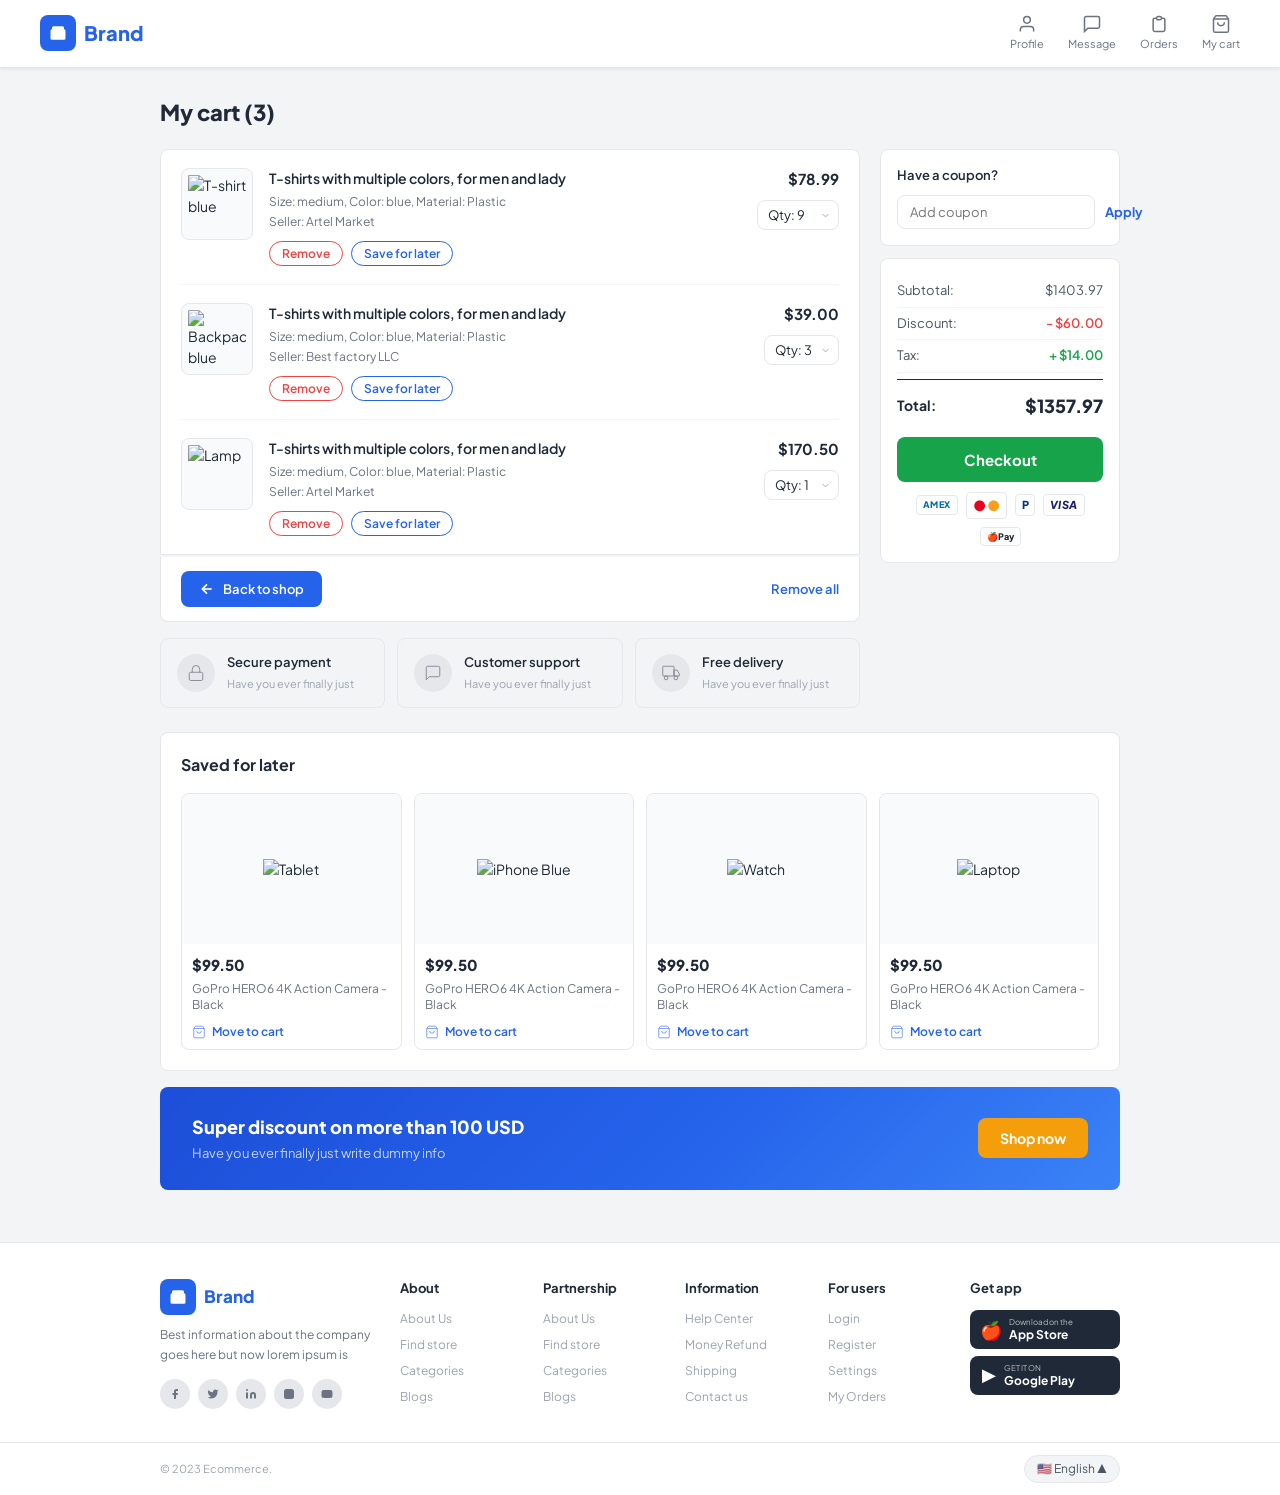
==== cart.html @ c73b56a8 "e-commerce website" ====
<!DOCTYPE html>
<html lang="en">
<head>
<meta charset="UTF-8">
<meta name="viewport" content="width=device-width, initial-scale=1.0">
<title>Brand - My Cart</title>
<link href="https://fonts.googleapis.com/css2?family=Plus+Jakarta+Sans:wght@300;400;500;600;700;800&display=swap" rel="stylesheet">
<style>
*,*::before,*::after{box-sizing:border-box;margin:0;padding:0}
:root{
  --blue:#2563EB;--blue-light:#EFF6FF;--gray-50:#F9FAFB;--gray-100:#F3F4F6;
  --gray-200:#E5E7EB;--gray-300:#D1D5DB;--gray-400:#9CA3AF;--gray-500:#6B7280;
  --gray-600:#4B5563;--gray-800:#1F2937;--green:#16A34A;--red:#EF4444;
  --orange:#F59E0B;--white:#fff;--radius:8px;
  --shadow:0 1px 4px rgba(0,0,0,.08);--shadow-md:0 4px 16px rgba(0,0,0,.10);
}
body{font-family:'Plus Jakarta Sans',sans-serif;color:var(--gray-800);background:var(--gray-100);font-size:14px;line-height:1.5}
a{text-decoration:none;color:inherit}
button{font-family:inherit;cursor:pointer}

/* ── DESKTOP HEADER ── */
.top-bar{background:var(--white);border-bottom:1px solid var(--gray-200);padding:14px 40px;display:flex;align-items:center;justify-content:space-between;box-shadow:var(--shadow)}
.logo{display:flex;align-items:center;gap:8px;font-size:20px;font-weight:800;color:var(--blue)}
.logo-icon{width:36px;height:36px;background:var(--blue);border-radius:8px;display:flex;align-items:center;justify-content:center}
.logo-icon svg{fill:white;width:18px;height:18px}
.top-actions{display:flex;gap:24px}
.top-action{display:flex;flex-direction:column;align-items:center;gap:2px;color:var(--gray-500);font-size:11px;cursor:pointer;transition:color .2s}
.top-action:hover{color:var(--blue)}
.top-action svg{width:20px;height:20px}

/* ── PAGE WRAP ── */
.page-wrap{max-width:1000px;margin:0 auto;padding:28px 20px}
.page-title{font-size:22px;font-weight:800;margin-bottom:20px}

.content-row{display:flex;gap:20px;align-items:flex-start}
.cart-col{flex:1;min-width:0;display:flex;flex-direction:column;gap:0}
.summary-col{width:240px;flex-shrink:0;display:flex;flex-direction:column;gap:12px}

/* ── CART CARD ── */
.cart-card{background:var(--white);border:1px solid var(--gray-200);border-radius:var(--radius);padding:0 20px;margin-bottom:2px}
.cart-card:first-child{border-radius:var(--radius) var(--radius) 0 0}
.cart-card:last-of-type{border-radius:0 0 var(--radius) var(--radius)}
.cart-item{display:flex;align-items:flex-start;gap:16px;padding:18px 0;border-bottom:1px solid var(--gray-100)}
.cart-item:last-of-type{border-bottom:none}
.cart-img{width:72px;height:72px;border-radius:var(--radius);border:1px solid var(--gray-200);object-fit:contain;background:var(--gray-50);padding:6px;flex-shrink:0}
.cart-info{flex:1;min-width:0}
.cart-name{font-size:14px;font-weight:600;color:var(--gray-800);margin-bottom:4px}
.cart-meta{font-size:12px;color:var(--gray-500);margin-bottom:2px}
.cart-seller{font-size:12px;color:var(--gray-500);margin-bottom:10px}
.cart-actions{display:flex;gap:8px}
.btn-remove{background:none;border:1.5px solid var(--red);color:var(--red);border-radius:20px;padding:4px 12px;font-size:12px;font-weight:600;cursor:pointer;transition:background .2s,color .2s}
.btn-remove:hover{background:var(--red);color:white}
.btn-save{background:none;border:1.5px solid var(--blue);color:var(--blue);border-radius:20px;padding:4px 12px;font-size:12px;font-weight:600;cursor:pointer;transition:background .2s,color .2s}
.btn-save:hover{background:var(--blue);color:white}
.cart-right{display:flex;flex-direction:column;align-items:flex-end;gap:10px;flex-shrink:0}
.cart-price{font-size:15px;font-weight:700;color:var(--gray-800)}
.qty-select{border:1px solid var(--gray-200);border-radius:var(--radius);padding:6px 26px 6px 10px;font-size:13px;font-family:inherit;outline:none;color:var(--gray-700);appearance:none;background:white url("data:image/svg+xml,%3Csvg xmlns='http://www.w3.org/2000/svg' width='11' height='11' viewBox='0 0 24 24' fill='none' stroke='%239CA3AF' stroke-width='2'%3E%3Cpolyline points='6 9 12 15 18 9'%3E%3C/polyline%3E%3C/svg%3E") no-repeat right 7px center;cursor:pointer}

/* Bottom row */
.cart-bottom-row{display:flex;align-items:center;justify-content:space-between;padding:14px 20px;background:var(--white);border:1px solid var(--gray-200);border-top:none;border-radius:0 0 var(--radius) var(--radius);margin-bottom:16px}
.btn-back-shop{display:flex;align-items:center;gap:8px;background:var(--blue);color:white;border:none;padding:10px 18px;border-radius:var(--radius);font-weight:600;font-size:13px;cursor:pointer;transition:background .2s}
.btn-back-shop:hover{background:#1D4ED8}
.btn-back-shop svg{width:16px;height:16px;stroke:white;fill:none;stroke-width:2.5}
.btn-remove-all{background:none;border:none;color:var(--blue);font-size:13px;font-weight:600;cursor:pointer;transition:opacity .2s}
.btn-remove-all:hover{opacity:.7}

/* Trust badges */
.trust-row{display:flex;gap:12px;flex-wrap:wrap}
.trust-item{flex:1;min-width:160px;background:var(--gray-100);border:1px solid var(--gray-200);border-radius:var(--radius);padding:14px 16px;display:flex;align-items:center;gap:12px}
.trust-icon{width:38px;height:38px;border-radius:50%;background:var(--gray-200);display:flex;align-items:center;justify-content:center;flex-shrink:0}
.trust-icon svg{width:18px;height:18px;stroke:var(--gray-500);fill:none}
.trust-item p{font-size:13px;font-weight:600;color:var(--gray-800)}
.trust-item span{font-size:11px;color:var(--gray-400)}

/* ── ORDER SUMMARY ── */
.coupon-card{background:var(--white);border:1px solid var(--gray-200);border-radius:var(--radius);padding:16px}
.coupon-card p{font-size:13px;font-weight:600;color:var(--gray-700);margin-bottom:10px}
.coupon-row{display:flex;gap:6px}
.coupon-input{flex:1;border:1px solid var(--gray-200);border-radius:var(--radius);padding:8px 12px;font-size:13px;font-family:inherit;outline:none;color:var(--gray-500)}
.coupon-input:focus{border-color:var(--blue)}
.btn-apply-coupon{background:none;border:none;color:var(--blue);font-size:13px;font-weight:700;cursor:pointer;white-space:nowrap;padding:0 4px;transition:opacity .2s}
.btn-apply-coupon:hover{opacity:.7}

.summary-card{background:var(--white);border:1px solid var(--gray-200);border-radius:var(--radius);padding:16px}
.summary-row{display:flex;justify-content:space-between;align-items:center;padding:6px 0;font-size:13px;color:var(--gray-600);border-bottom:1px solid var(--gray-100)}
.summary-row:last-of-type{border-bottom:none}
.summary-row.total{border-top:1.5px solid var(--gray-800);border-bottom:none;margin-top:6px;padding-top:12px}
.summary-row.total span:first-child{font-size:14px;font-weight:700;color:var(--gray-800)}
.summary-row.total span:last-child{font-size:18px;font-weight:800;color:var(--gray-800)}
.discount-val{color:var(--red);font-weight:600}
.tax-val{color:var(--green);font-weight:600}
.btn-checkout{display:block;width:100%;background:var(--green);color:white;border:none;padding:13px;border-radius:var(--radius);font-weight:700;font-size:15px;cursor:pointer;font-family:inherit;transition:background .2s;margin-top:12px;text-align:center}
.btn-checkout:hover{background:#15803D}
.payment-icons{display:flex;justify-content:center;align-items:center;gap:8px;margin-top:10px;flex-wrap:wrap}
.pay-icon{height:22px;object-fit:contain;opacity:.75}
.pay-badge{display:inline-flex;align-items:center;justify-content:center;border:1px solid var(--gray-200);border-radius:4px;padding:2px 6px;font-size:10px;font-weight:800;background:white}
.pay-amex{color:#006FAD}
.pay-mc{color:#EB001B}
.pay-pp{color:#003087}
.pay-visa{color:#1A1F71}
.pay-ap{color:var(--gray-800)}

/* ── SAVED FOR LATER ── */
.saved-section{background:var(--white);border:1px solid var(--gray-200);border-radius:var(--radius);padding:20px;margin-bottom:16px}
.saved-section h3{font-size:16px;font-weight:700;margin-bottom:16px}
.saved-grid{display:grid;grid-template-columns:repeat(4,1fr);gap:12px}
.saved-card{border:1px solid var(--gray-200);border-radius:var(--radius);overflow:hidden;cursor:pointer;transition:box-shadow .2s}
.saved-card:hover{box-shadow:var(--shadow-md)}
.saved-img-wrap{height:150px;background:var(--gray-50);display:flex;align-items:center;justify-content:center;padding:16px}
.saved-img-wrap img{max-width:100%;max-height:100%;object-fit:contain}
.saved-card-info{padding:10px}
.saved-card-info .sc-price{font-size:15px;font-weight:800;margin-bottom:4px}
.saved-card-info .sc-name{font-size:12px;color:var(--gray-500);margin-bottom:10px;line-height:1.4}
.btn-move-cart{display:flex;align-items:center;gap:6px;color:var(--blue);font-size:12px;font-weight:600;background:none;border:none;cursor:pointer;padding:0;transition:opacity .2s}
.btn-move-cart:hover{opacity:.7}
.btn-move-cart svg{width:14px;height:14px;stroke:var(--blue);fill:none}

/* ── DISCOUNT BANNER ── */
.discount-banner{border-radius:var(--radius);overflow:hidden;background:linear-gradient(135deg,#1D4ED8 0%,#2563EB 55%,#3B82F6 100%);padding:26px 32px;display:flex;align-items:center;justify-content:space-between;margin-bottom:24px}
.discount-banner h3{font-size:18px;font-weight:800;color:white;margin-bottom:4px}
.discount-banner p{font-size:13px;color:rgba(255,255,255,.75)}
.btn-shop-now{background:var(--orange);color:white;border:none;padding:11px 22px;border-radius:var(--radius);font-weight:700;font-size:14px;cursor:pointer;font-family:inherit;white-space:nowrap;transition:background .2s}
.btn-shop-now:hover{background:#D97706}

/* ── FOOTER ── */
footer{background:white;border-top:1px solid var(--gray-200);padding-top:36px;margin-top:0}
.footer-inner{max-width:1000px;margin:0 auto;padding:0 20px;display:grid;grid-template-columns:220px repeat(4,1fr) 150px;gap:20px;padding-bottom:28px}
.footer-brand .logo{margin-bottom:10px;font-size:17px}
.footer-brand p{font-size:12px;color:var(--gray-500);line-height:1.7;margin-bottom:14px}
.social-links{display:flex;gap:8px}
.social-link{width:30px;height:30px;border-radius:50%;background:var(--gray-200);display:flex;align-items:center;justify-content:center;cursor:pointer;transition:background .2s}
.social-link:hover{background:var(--blue)}.social-link:hover svg{fill:white}
.social-link svg{width:12px;height:12px;fill:var(--gray-500)}
.footer-col h4{font-size:13px;font-weight:700;margin-bottom:12px}
.footer-col a{display:block;font-size:12px;color:var(--gray-400);margin-bottom:8px;transition:color .2s}
.footer-col a:hover{color:var(--blue)}
.app-btn{display:flex;align-items:center;gap:7px;background:var(--gray-800);color:white;border-radius:8px;padding:7px 10px;margin-bottom:7px;cursor:pointer;border:none;font-family:inherit;width:100%;transition:background .2s}
.app-btn:hover{background:#374151}
.app-btn-icon{font-size:18px;line-height:1}
.app-btn-text{text-align:left}
.app-btn-text small{display:block;font-size:8px;opacity:.7}
.app-btn-text span{display:block;font-size:12px;font-weight:700}
.footer-bottom{border-top:1px solid var(--gray-200)}
.footer-bottom-inner{max-width:1000px;margin:0 auto;padding:12px 20px;display:flex;justify-content:space-between;align-items:center}
.footer-bottom-inner p{font-size:11px;color:var(--gray-400)}
.lang-btn{display:flex;align-items:center;gap:5px;font-size:12px;color:var(--gray-600);background:var(--gray-100);border-radius:20px;padding:4px 12px;cursor:pointer;border:1px solid var(--gray-200)}

/* ══════════════════════════════
   MOBILE STYLES
══════════════════════════════ */
.mobile-view{display:none}

@media(max-width:768px){
  .top-bar,.page-wrap,footer{display:none}
  .mobile-view{display:block;background:var(--gray-100);min-height:100vh}

  /* Mobile header */
  .mob-header{background:var(--white);padding:14px 16px;display:flex;align-items:center;gap:10px;border-bottom:1px solid var(--gray-200);position:sticky;top:0;z-index:100}
  .mob-back{background:none;border:none;padding:2px;display:flex;align-items:center}
  .mob-back svg{width:20px;height:20px;stroke:var(--gray-700);fill:none;stroke-width:2}
  .mob-header-title{font-size:16px;font-weight:700}

  /* Cart items section */
  .mob-cart-section{background:var(--white);margin:0 0 8px}

  /* Cart item row */
  .mob-cart-item{padding:14px 16px;border-bottom:1px solid var(--gray-100);display:flex;gap:12px;align-items:flex-start;position:relative}
  .mob-cart-item:last-child{border-bottom:none}
  .mob-item-img{width:64px;height:64px;object-fit:contain;border-radius:var(--radius);border:1px solid var(--gray-200);background:var(--gray-50);padding:4px;flex-shrink:0}
  .mob-item-info{flex:1;min-width:0}
  .mob-item-name{font-size:13px;font-weight:600;margin-bottom:3px;line-height:1.3}
  .mob-item-meta{font-size:11px;color:var(--gray-500);margin-bottom:2px}
  .mob-item-seller{font-size:11px;color:var(--gray-500);margin-bottom:8px}
  .mob-dots{position:absolute;top:14px;right:16px;background:none;border:none;cursor:pointer;padding:2px;color:var(--gray-400)}
  .mob-dots svg{width:18px;height:18px;stroke:currentColor;fill:none;stroke-width:2}

  /* Qty +/- row */
  .mob-qty-price{display:flex;align-items:center;justify-content:space-between}
  .mob-qty-ctrl{display:flex;align-items:center;gap:0;border:1px solid var(--gray-200);border-radius:var(--radius);overflow:hidden}
  .mob-qty-btn{width:32px;height:32px;background:white;border:none;display:flex;align-items:center;justify-content:center;font-size:18px;color:var(--gray-600);cursor:pointer;transition:background .15s}
  .mob-qty-btn:hover{background:var(--gray-100)}
  .mob-qty-num{width:34px;text-align:center;font-size:14px;font-weight:600;border:none;border-left:1px solid var(--gray-200);border-right:1px solid var(--gray-200);padding:6px 0;outline:none}
  .mob-item-price{font-size:15px;font-weight:700;color:var(--gray-800)}

  /* Summary */
  .mob-summary-section{background:var(--white);padding:16px;margin-bottom:8px}
  .mob-summary-row{display:flex;justify-content:space-between;font-size:13px;padding:5px 0}
  .mob-summary-row.label{color:var(--gray-500)}
  .mob-summary-row.total-row{font-size:15px;font-weight:800;border-top:1.5px solid var(--gray-800);margin-top:6px;padding-top:10px}
  .mob-checkout-btn{display:block;width:100%;background:var(--green);color:white;border:none;padding:14px;border-radius:var(--radius);font-weight:700;font-size:15px;cursor:pointer;font-family:inherit;text-align:center;margin-top:12px}

  /* Saved for later (mobile) */
  .mob-saved-section{background:var(--white);padding:16px;margin-bottom:8px}
  .mob-saved-section h3{font-size:15px;font-weight:700;margin-bottom:12px}
  .mob-saved-item{display:flex;align-items:center;gap:12px;padding:10px 0;border-bottom:1px solid var(--gray-100)}
  .mob-saved-item:last-child{border-bottom:none;padding-bottom:0}
  .mob-saved-img{width:70px;height:70px;object-fit:contain;background:var(--gray-50);border:1px solid var(--gray-200);border-radius:var(--radius);padding:6px;flex-shrink:0}
  .mob-saved-info{flex:1}
  .mob-saved-name{font-size:13px;font-weight:600;margin-bottom:4px}
  .mob-saved-price{font-size:14px;font-weight:700;margin-bottom:8px}
  .mob-saved-btns{display:flex;gap:8px;flex-wrap:wrap}
  .mob-btn-move{border:1.5px solid var(--blue);color:var(--blue);background:white;border-radius:20px;padding:4px 12px;font-size:12px;font-weight:600;cursor:pointer;transition:background .2s}
  .mob-btn-move:hover{background:var(--blue);color:white}
  .mob-btn-rm{border:1.5px solid var(--red);color:var(--red);background:white;border-radius:20px;padding:4px 12px;font-size:12px;font-weight:600;cursor:pointer;transition:background .2s}
  .mob-btn-rm:hover{background:var(--red);color:white}
}

@media(min-width:769px) and (max-width:1024px){
  .page-wrap{padding:20px 16px}
  .summary-col{width:210px}
  .saved-grid{grid-template-columns:repeat(2,1fr)}
  .footer-inner{grid-template-columns:repeat(3,1fr)}
  .trust-row{flex-wrap:wrap}
}
</style>
</head>
<body>

<!-- ══ DESKTOP ══ -->
<header class="top-bar">
  <div class="logo" onclick="window.location.href='index.html'">
    <div class="logo-icon" ><svg viewBox="0 0 24 24"><path d="M20 7H4a2 2 0 00-2 2v10a2 2 0 002 2h16a2 2 0 002-2V9a2 2 0 00-2-2zm0 0V5a2 2 0 00-2-2H6a2 2 0 00-2 2v2"/></svg></div>
    Brand
  </div>
  <div class="top-actions">
    <a href="index.html" class="top-action"><svg viewBox="0 0 24 24" fill="none" stroke="currentColor" stroke-width="1.8"><path d="M20 21v-2a4 4 0 00-4-4H8a4 4 0 00-4 4v2"/><circle cx="12" cy="7" r="4"/></svg>Profile</a>
    <a href="index.html" class="top-action"><svg viewBox="0 0 24 24" fill="none" stroke="currentColor" stroke-width="1.8"><path d="M21 15a2 2 0 01-2 2H7l-4 4V5a2 2 0 012-2h14a2 2 0 012 2z"/></svg>Message</a>
    <a href="index.html" class="top-action"><svg viewBox="0 0 24 24" fill="none" stroke="currentColor" stroke-width="1.8"><path d="M9 5H7a2 2 0 00-2 2v12a2 2 0 002 2h10a2 2 0 002-2V7a2 2 0 00-2-2h-2M9 5a2 2 0 002 2h2a2 2 0 002-2M9 5a2 2 0 012-2h2a2 2 0 012 2"/></svg>Orders</a>
    <a href="#" class="top-action"><svg viewBox="0 0 24 24" fill="none" stroke="currentColor" stroke-width="1.8"><path d="M6 2L3 6v14a2 2 0 002 2h14a2 2 0 002-2V6l-3-4z"/><line x1="3" y1="6" x2="21" y2="6"/><path d="M16 10a4 4 0 01-8 0"/></svg>My cart</a>
  </div>
</header>

<div class="page-wrap">
  <h1 class="page-title">My cart (3)</h1>

  <div class="content-row">
    <!-- CART ITEMS -->
    <div class="cart-col">
      <div class="cart-card">
        <!-- Item 1 -->
        <div class="cart-item">
          <img class="cart-img" src="https://images.unsplash.com/photo-1596755094514-f87e34085b2c?w=200&q=80" alt="T-shirt blue">
          <div class="cart-info">
            <div class="cart-name">T-shirts with multiple colors, for men and lady</div>
            <div class="cart-meta">Size: medium, Color: blue,  Material: Plastic</div>
            <div class="cart-seller">Seller: Artel Market</div>
            <div class="cart-actions">
              <button class="btn-remove" onclick="removeItem(this)">Remove</button>
              <button class="btn-save">Save for later</button>
            </div>
          </div>
          <div class="cart-right">
            <span class="cart-price">$78.99</span>
            <select class="qty-select">
              <option>Qty: 1</option><option>Qty: 2</option><option>Qty: 3</option>
              <option selected>Qty: 9</option><option>Qty: 10</option>
            </select>
          </div>
        </div>
        <!-- Item 2 -->
        <div class="cart-item">
          <img class="cart-img" src="https://images.unsplash.com/photo-1553062407-98eeb64c6a62?w=200&q=80" alt="Backpack blue">
          <div class="cart-info">
            <div class="cart-name">T-shirts with multiple colors, for men and lady</div>
            <div class="cart-meta">Size: medium, Color: blue,  Material: Plastic</div>
            <div class="cart-seller">Seller: Best factory LLC</div>
            <div class="cart-actions">
              <button class="btn-remove" onclick="removeItem(this)">Remove</button>
              <button class="btn-save">Save for later</button>
            </div>
          </div>
          <div class="cart-right">
            <span class="cart-price">$39.00</span>
            <select class="qty-select">
              <option>Qty: 1</option><option>Qty: 2</option><option selected>Qty: 3</option>
              <option>Qty: 4</option><option>Qty: 5</option>
            </select>
          </div>
        </div>
        <!-- Item 3 -->
        <div class="cart-item">
          <img class="cart-img" src="https://images.unsplash.com/photo-1495474472287-4d71bcdd2085?w=200&q=80" alt="Lamp">
          <div class="cart-info">
            <div class="cart-name">T-shirts with multiple colors, for men and lady</div>
            <div class="cart-meta">Size: medium, Color: blue,  Material: Plastic</div>
            <div class="cart-seller">Seller: Artel Market</div>
            <div class="cart-actions">
              <button class="btn-remove" onclick="removeItem(this)">Remove</button>
              <button class="btn-save">Save for later</button>
            </div>
          </div>
          <div class="cart-right">
            <span class="cart-price">$170.50</span>
            <select class="qty-select">
              <option selected>Qty: 1</option><option>Qty: 2</option><option>Qty: 3</option>
            </select>
          </div>
        </div>
      </div>

      <!-- Back to shop / Remove all -->
      <div class="cart-bottom-row">
        <button class="btn-back-shop"><svg viewBox="0 0 24 24"><polyline points="19 12 5 12"/><polyline points="12 5 5 12 12 19"/></svg>Back to shop</button>
        <button class="btn-remove-all" onclick="if(confirm('Remove all items?')){document.querySelectorAll('.cart-item').forEach(i=>i.style.display='none')}">Remove all</button>
      </div>

      <!-- Trust badges -->
      <div class="trust-row">
        <div class="trust-item">
          <div class="trust-icon"><svg viewBox="0 0 24 24"><rect x="3" y="11" width="18" height="11" rx="2"/><path d="M7 11V7a5 5 0 0110 0v4"/></svg></div>
          <div><p>Secure payment</p><span>Have you ever finally just</span></div>
        </div>
        <div class="trust-item">
          <div class="trust-icon"><svg viewBox="0 0 24 24"><path d="M21 15a2 2 0 01-2 2H7l-4 4V5a2 2 0 012-2h14a2 2 0 012 2z"/></svg></div>
          <div><p>Customer support</p><span>Have you ever finally just</span></div>
        </div>
        <div class="trust-item">
          <div class="trust-icon"><svg viewBox="0 0 24 24"><rect x="1" y="3" width="15" height="13" rx="1"/><path d="M16 8h4l3 5v3h-7V8z"/><circle cx="5.5" cy="18.5" r="2.5"/><circle cx="18.5" cy="18.5" r="2.5"/></svg></div>
          <div><p>Free delivery</p><span>Have you ever finally just</span></div>
        </div>
      </div>
    </div>

    <!-- ORDER SUMMARY -->
    <div class="summary-col">
      <!-- Coupon -->
      <div class="coupon-card">
        <p>Have a coupon?</p>
        <div class="coupon-row">
          <input class="coupon-input" type="text" placeholder="Add coupon">
          <button class="btn-apply-coupon">Apply</button>
        </div>
      </div>

      <!-- Summary -->
      <div class="summary-card">
        <div class="summary-row"><span>Subtotal:</span><span>$1403.97</span></div>
        <div class="summary-row"><span>Discount:</span><span class="discount-val">- $60.00</span></div>
        <div class="summary-row"><span>Tax:</span><span class="tax-val">+ $14.00</span></div>
        <div class="summary-row total"><span>Total:</span><span>$1357.97</span></div>
        <button class="btn-checkout" onclick="proceedToCheckout()">Checkout</button>
        <div class="payment-icons">
          <div class="pay-badge pay-amex" style="font-size:9px;letter-spacing:.5px">AMEX</div>
          <div class="pay-badge" style="display:flex;gap:1px"><span style="color:#EB001B;font-weight:900;font-size:14px">●</span><span style="color:#F79E1B;font-weight:900;font-size:14px">●</span></div>
          <div class="pay-badge pay-pp" style="font-size:11px;font-weight:900;letter-spacing:-1px">P</div>
          <div class="pay-badge pay-visa" style="font-size:11px;font-weight:900;letter-spacing:.5px;font-style:italic">VISA</div>
          <div class="pay-badge pay-ap" style="font-size:9px;gap:2px">🍎Pay</div>
        </div>
      </div>
    </div>
  </div><!-- /content-row -->

  <!-- SAVED FOR LATER -->
  <div style="margin-top:24px">
    <div class="saved-section">
      <h3>Saved for later</h3>
      <div class="saved-grid">
        <div class="saved-card">
          <div class="saved-img-wrap"><img src="https://images.unsplash.com/photo-1544244015-0df4b3ffc6b0?w=300&q=80" alt="Tablet"></div>
          <div class="saved-card-info"><div class="sc-price">$99.50</div><div class="sc-name">GoPro HERO6 4K Action Camera - Black</div><button class="btn-move-cart"><svg viewBox="0 0 24 24"><path d="M6 2L3 6v14a2 2 0 002 2h14a2 2 0 002-2V6l-3-4z"/><line x1="3" y1="6" x2="21" y2="6"/><path d="M16 10a4 4 0 01-8 0"/></svg>Move to cart</button></div>
        </div>
        <div class="saved-card">
          <div class="saved-img-wrap"><img src="https://images.unsplash.com/photo-1546054454-aa26e2b734c7?w=300&q=80" alt="iPhone Blue"></div>
          <div class="saved-card-info"><div class="sc-price">$99.50</div><div class="sc-name">GoPro HERO6 4K Action Camera - Black</div><button class="btn-move-cart"><svg viewBox="0 0 24 24"><path d="M6 2L3 6v14a2 2 0 002 2h14a2 2 0 002-2V6l-3-4z"/><line x1="3" y1="6" x2="21" y2="6"/><path d="M16 10a4 4 0 01-8 0"/></svg>Move to cart</button></div>
        </div>
        <div class="saved-card">
          <div class="saved-img-wrap"><img src="https://images.unsplash.com/photo-1523275335684-37898b6baf30?w=300&q=80" alt="Watch"></div>
          <div class="saved-card-info"><div class="sc-price">$99.50</div><div class="sc-name">GoPro HERO6 4K Action Camera - Black</div><button class="btn-move-cart"><svg viewBox="0 0 24 24"><path d="M6 2L3 6v14a2 2 0 002 2h14a2 2 0 002-2V6l-3-4z"/><line x1="3" y1="6" x2="21" y2="6"/><path d="M16 10a4 4 0 01-8 0"/></svg>Move to cart</button></div>
        </div>
        <div class="saved-card">
          <div class="saved-img-wrap"><img src="https://images.unsplash.com/photo-1496181133206-80ce9b88a853?w=300&q=80" alt="Laptop"></div>
          <div class="saved-card-info"><div class="sc-price">$99.50</div><div class="sc-name">GoPro HERO6 4K Action Camera - Black</div><button class="btn-move-cart"><svg viewBox="0 0 24 24"><path d="M6 2L3 6v14a2 2 0 002 2h14a2 2 0 002-2V6l-3-4z"/><line x1="3" y1="6" x2="21" y2="6"/><path d="M16 10a4 4 0 01-8 0"/></svg>Move to cart</button></div>
        </div>
      </div>
    </div>

    <!-- Discount Banner -->
    <div class="discount-banner">
      <div><h3>Super discount on more than 100 USD</h3><p>Have you ever finally just write dummy info</p></div>
      <button class="btn-shop-now">Shop now</button>
    </div>
  </div>

</div><!-- /page-wrap -->

<!-- FOOTER (Desktop) -->
<footer>
  <div class="footer-inner">
    <div class="footer-brand">
      <div class="logo"><div class="logo-icon"><svg viewBox="0 0 24 24" fill="white" width="16" height="16"><path d="M20 7H4a2 2 0 00-2 2v10a2 2 0 002 2h16a2 2 0 002-2V9a2 2 0 00-2-2zm0 0V5a2 2 0 00-2-2H6a2 2 0 00-2 2v2"/></svg></div>Brand</div>
      <p>Best information about the company goes here but now lorem ipsum is</p>
      <div class="social-links">
        <div class="social-link"><svg viewBox="0 0 24 24"><path d="M18 2h-3a5 5 0 00-5 5v3H7v4h3v8h4v-8h3l1-4h-4V7a1 1 0 011-1h3z"/></svg></div>
        <div class="social-link"><svg viewBox="0 0 24 24"><path d="M23 3a10.9 10.9 0 01-3.14 1.53 4.48 4.48 0 00-7.86 3v1A10.66 10.66 0 013 4s-4 9 5 13a11.64 11.64 0 01-7 2c9 5 20 0 20-11.5a4.5 4.5 0 00-.08-.83A7.72 7.72 0 0023 3z"/></svg></div>
        <div class="social-link"><svg viewBox="0 0 24 24"><path d="M16 8a6 6 0 016 6v7h-4v-7a2 2 0 00-2-2 2 2 0 00-2 2v7h-4v-7a6 6 0 016-6zM2 9h4v12H2z"/><circle cx="4" cy="4" r="2"/></svg></div>
        <div class="social-link"><svg viewBox="0 0 24 24"><rect x="2" y="2" width="20" height="20" rx="5"/><path d="M16 11.37A4 4 0 1112.63 8 4 4 0 0116 11.37z"/><line x1="17.5" y1="6.5" x2="17.51" y2="6.5"/></svg></div>
        <div class="social-link"><svg viewBox="0 0 24 24"><path d="M22.54 6.42a2.78 2.78 0 00-1.95-1.96C18.88 4 12 4 12 4s-6.88 0-8.59.46a2.78 2.78 0 00-1.95 1.96A29 29 0 001 12a29 29 0 00.46 5.58A2.78 2.78 0 003.41 19.6C5.12 20 12 20 12 20s6.88 0 8.59-.4a2.78 2.78 0 001.95-1.95A29 29 0 0023 12a29 29 0 00-.46-5.58z"/><polygon points="9.75 15.02 15.5 12 9.75 8.98 9.75 15.02"/></svg></div>
      </div>
    </div>
    <div class="footer-col"><h4>About</h4><a href="#">About Us</a><a href="#">Find store</a><a href="#">Categories</a><a href="#">Blogs</a></div>
    <div class="footer-col"><h4>Partnership</h4><a href="#">About Us</a><a href="#">Find store</a><a href="#">Categories</a><a href="#">Blogs</a></div>
    <div class="footer-col"><h4>Information</h4><a href="#">Help Center</a><a href="#">Money Refund</a><a href="#">Shipping</a><a href="#">Contact us</a></div>
    <div class="footer-col"><h4>For users</h4><a href="#">Login</a><a href="#">Register</a><a href="#">Settings</a><a href="#">My Orders</a></div>
    <div class="footer-col">
      <h4>Get app</h4>
      <button class="app-btn"><span class="app-btn-icon">🍎</span><span class="app-btn-text"><small>Download on the</small><span>App Store</span></span></button>
      <button class="app-btn"><span class="app-btn-icon">▶</span><span class="app-btn-text"><small>GET IT ON</small><span>Google Play</span></span></button>
    </div>
  </div>
  <div class="footer-bottom">
    <div class="footer-bottom-inner">
      <p>© 2023 Ecommerce.</p>
      <div class="lang-btn">🇺🇸 English ▲</div>
    </div>
  </div>
</footer>

<!-- ══ MOBILE VIEW ══ -->
<div class="mobile-view">

  <!-- Header -->
  <div class="mob-header">
    <button class="mob-back"><svg viewBox="0 0 24 24"><polyline points="15 18 9 12 15 6"/></svg></button>
    <span class="mob-header-title">Shopping cart</span>
  </div>

  <!-- Cart Items -->
  <div class="mob-cart-section">
    <!-- Item 1 -->
    <div class="mob-cart-item">
      <img class="mob-item-img" src="https://images.unsplash.com/photo-1596755094514-f87e34085b2c?w=200&q=80" alt="">
      <div class="mob-item-info">
        <div class="mob-item-name">T-shirts with multiple colors for men</div>
        <div class="mob-item-meta">Size: medium, Color: blue</div>
        <div class="mob-item-seller">Seller: Artel Market</div>
        <div class="mob-qty-price">
          <div class="mob-qty-ctrl">
            <button class="mob-qty-btn" onclick="changeQty(this,-1)">−</button>
            <input class="mob-qty-num" type="number" value="2" min="1" max="99">
            <button class="mob-qty-btn" onclick="changeQty(this,1)">+</button>
          </div>
          <span class="mob-item-price">$78.99</span>
        </div>
      </div>
      <button class="mob-dots"><svg viewBox="0 0 24 24"><circle cx="12" cy="5" r="1"/><circle cx="12" cy="12" r="1"/><circle cx="12" cy="19" r="1"/></svg></button>
    </div>
    <!-- Item 2 -->
    <div class="mob-cart-item">
      <img class="mob-item-img" src="https://images.unsplash.com/photo-1553062407-98eeb64c6a62?w=200&q=80" alt="">
      <div class="mob-item-info">
        <div class="mob-item-name">Solid Backpack blue jeans large size</div>
        <div class="mob-item-meta">Size: medium, Color: blue</div>
        <div class="mob-item-seller">Seller: Artel Market</div>
        <div class="mob-qty-price">
          <div class="mob-qty-ctrl">
            <button class="mob-qty-btn" onclick="changeQty(this,-1)">−</button>
            <input class="mob-qty-num" type="number" value="1" min="1" max="99">
            <button class="mob-qty-btn" onclick="changeQty(this,1)">+</button>
          </div>
          <span class="mob-item-price">$78.99</span>
        </div>
      </div>
      <button class="mob-dots"><svg viewBox="0 0 24 24"><circle cx="12" cy="5" r="1"/><circle cx="12" cy="12" r="1"/><circle cx="12" cy="19" r="1"/></svg></button>
    </div>
    <!-- Item 3 -->
    <div class="mob-cart-item">
      <img class="mob-item-img" src="https://images.unsplash.com/photo-1495474472287-4d71bcdd2085?w=200&q=80" alt="">
      <div class="mob-item-info">
        <div class="mob-item-name">Water boiler black for kitchen, 1200 Watt</div>
        <div class="mob-item-meta">Size: medium, Color: blue</div>
        <div class="mob-item-seller">Seller: Artel Market</div>
        <div class="mob-qty-price">
          <div class="mob-qty-ctrl">
            <button class="mob-qty-btn" onclick="changeQty(this,-1)">−</button>
            <input class="mob-qty-num" type="number" value="2" min="1" max="99">
            <button class="mob-qty-btn" onclick="changeQty(this,1)">+</button>
          </div>
          <span class="mob-item-price">$78.99</span>
        </div>
      </div>
      <button class="mob-dots"><svg viewBox="0 0 24 24"><circle cx="12" cy="5" r="1"/><circle cx="12" cy="12" r="1"/><circle cx="12" cy="19" r="1"/></svg></button>
    </div>
  </div>

  <!-- Summary -->
  <div class="mob-summary-section">
    <div class="mob-summary-row label"><span>Items (3):</span><span>$32.00</span></div>
    <div class="mob-summary-row label"><span>Shipping:</span><span>$10.00</span></div>
    <div class="mob-summary-row label"><span>Tax:</span><span>$7.00</span></div>
    <div class="mob-summary-row total-row"><span>Total:</span><span>$220.00</span></div>
    <button class="mob-checkout-btn">Checkout (3 items)</button>
  </div>

  <!-- Saved for later (mobile) -->
  <div class="mob-saved-section">
    <h3>Saved for later</h3>
    <div class="mob-saved-item">
      <img class="mob-saved-img" src="https://images.unsplash.com/photo-1593305841991-05c297ba4575?w=200&q=80" alt="">
      <div class="mob-saved-info">
        <div class="mob-saved-name">Regular Fit Resort Shirt</div>
        <div class="mob-saved-price">$57.70</div>
        <div class="mob-saved-btns"><button class="mob-btn-move">Move to cart</button><button class="mob-btn-rm">Remove</button></div>
      </div>
    </div>
    <div class="mob-saved-item">
      <img class="mob-saved-img" src="https://images.unsplash.com/photo-1511707171634-5f897ff02aa9?w=200&q=80" alt="">
      <div class="mob-saved-info">
        <div class="mob-saved-name">Regular Fit Resort Shirt</div>
        <div class="mob-saved-price">$57.70</div>
        <div class="mob-saved-btns"><button class="mob-btn-move">Move to cart</button><button class="mob-btn-rm">Remove</button></div>
      </div>
    </div>
    <div class="mob-saved-item">
      <img class="mob-saved-img" src="https://images.unsplash.com/photo-1523275335684-37898b6baf30?w=200&q=80" alt="">
      <div class="mob-saved-info">
        <div class="mob-saved-name">Regular Fit Resort Shirt</div>
        <div class="mob-saved-price">$57.70</div>
        <div class="mob-saved-btns"><button class="mob-btn-move">Move to cart</button><button class="mob-btn-rm">Remove</button></div>
      </div>
    </div>
  </div>

</div><!-- /mobile-view -->

<script>
// Remove cart item
function removeItem(btn){
  const item = btn.closest('.cart-item');
  if(item){ item.style.opacity='0'; item.style.transition='opacity .3s'; setTimeout(()=>item.remove(),300); }
}

// Mobile qty +/-
function changeQty(btn, delta){
  const input = btn.parentElement.querySelector('.mob-qty-num');
  let v = parseInt(input.value)||1;
  v = Math.max(1, v + delta);
  input.value = v;
}

// Mobile saved remove
document.querySelectorAll('.mob-btn-rm').forEach(btn=>{
  btn.addEventListener('click',()=>{
    const item = btn.closest('.mob-saved-item');
    item.style.opacity='0'; item.style.transition='opacity .3s';
    setTimeout(()=>item.remove(),300);
  });
});

// Desktop remove all
document.querySelectorAll('.cart-item').forEach(item=>{
  // track original
    function proceedToCheckout() {
            const count = parseInt(localStorage.getItem('cartCount') || 0);
            if(count === 0) {
                alert("Your cart is empty! Add items before checkout.");
            } else {
                alert("Thank you for your order! Processing payment...");
                localStorage.setItem('cartCount', 0);
                window.location.href = 'index.html';
            }
        }
});
</script>
</body>
</html>
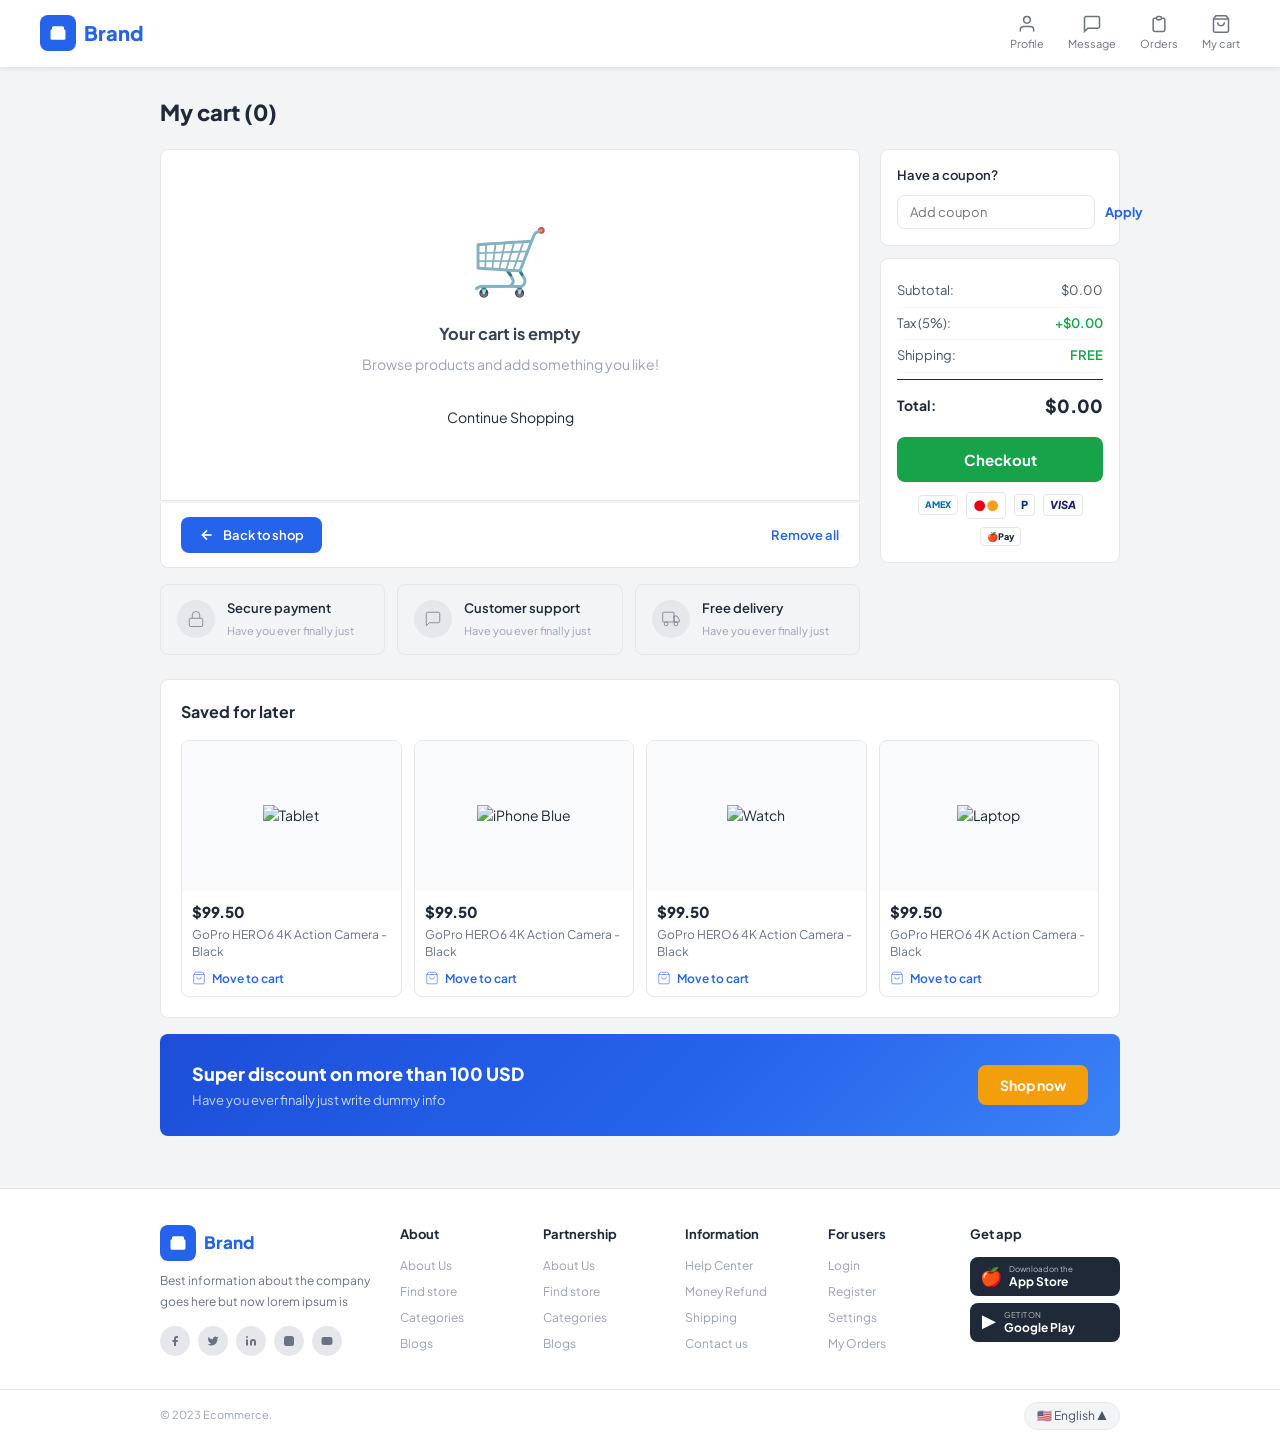
==== commit 192b46ea: "add new features" ====
--- a/cart.html
+++ b/cart.html
@@ -145,9 +145,9 @@
 .footer-bottom-inner p{font-size:11px;color:var(--gray-400)}
 .lang-btn{display:flex;align-items:center;gap:5px;font-size:12px;color:var(--gray-600);background:var(--gray-100);border-radius:20px;padding:4px 12px;cursor:pointer;border:1px solid var(--gray-200)}
 
-/* ══════════════════════════════
+/* ==============================
    MOBILE STYLES
-══════════════════════════════ */
+============================== */
 .mobile-view{display:none}
 
 @media(max-width:768px){
@@ -216,7 +216,7 @@
 </head>
 <body>
 
-<!-- ══ DESKTOP ══ -->
+<!-- == DESKTOP == -->
 <header class="top-bar">
   <div class="logo" onclick="window.location.href='index.html'">
     <div class="logo-icon" ><svg viewBox="0 0 24 24"><path d="M20 7H4a2 2 0 00-2 2v10a2 2 0 002 2h16a2 2 0 002-2V9a2 2 0 00-2-2zm0 0V5a2 2 0 00-2-2H6a2 2 0 00-2 2v2"/></svg></div>
@@ -415,7 +415,7 @@
   </div>
 </footer>
 
-<!-- ══ MOBILE VIEW ══ -->
+<!-- == MOBILE VIEW == -->
 <div class="mobile-view">
 
   <!-- Header -->
@@ -561,5 +561,6 @@
         }
 });
 </script>
+<script src="./index.js"></script>
 </body>
 </html>
